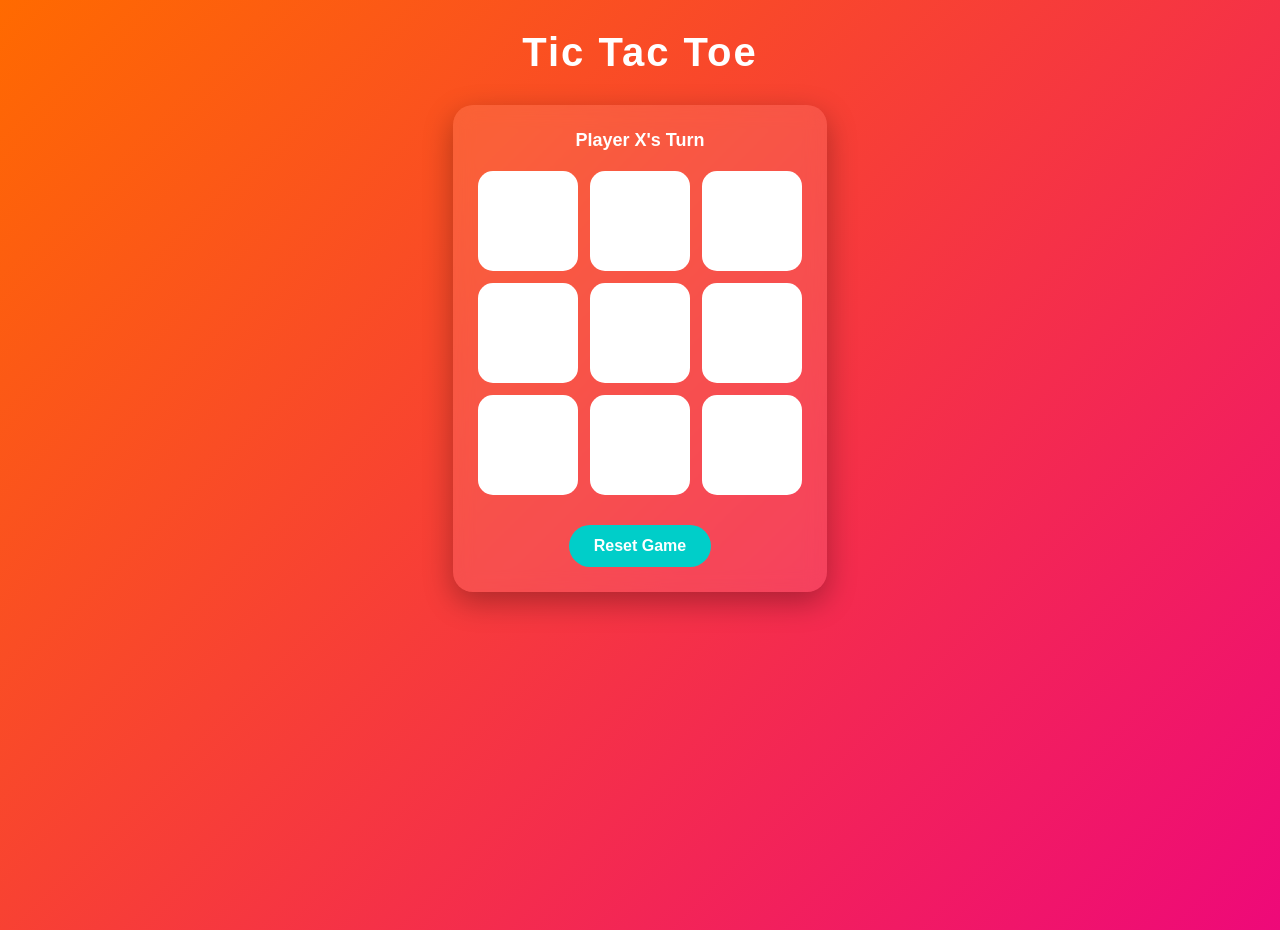
==== 10. Tic Tac Toe - Game/index.html @ ecb12885 "Tic Tac Toe - Change Styling" ====
<!DOCTYPE html>
<html lang="en">
<head>
    <title>Tic Tac Toe</title>
    <link rel="stylesheet" href="style.css">
</head>
<body>

    <h1>Tic Tac Toe </h1>

    <div id="board-container">

        <h2 id="status">Player X's Turn</h2>

        <div id="board">
            <button class="cell"></button>
            <button class="cell"></button>
            <button class="cell"></button>

            <button class="cell"></button>
            <button class="cell"></button>
            <button class="cell"></button>

            <button class="cell"></button>
            <button class="cell"></button>
            <button class="cell"></button>
        </div>

        <button id="resetBtn">Reset Game</button>

    </div>

    <script src="script.js"></script>
</body>
</html>
---- 10. Tic Tac Toe - Game/style.css ----
/* Reset */
* {
    margin: 0;
    padding: 0;
    box-sizing: border-box;
}

/* Body */
body {
    font-family: "Poppins", sans-serif;
    text-align: center;
    background: linear-gradient(135deg, #ff6a00, #ee0979);
    min-height: 100vh;
}

/* Heading (TOP CENTER) */
h1 {
    color: white;
    margin-top: 30px;
    font-size: 40px;
    letter-spacing: 2px;
}

/* Container */
#board-container {
    margin: 30px auto;
    width: fit-content;

    background: rgba(255, 255, 255, 0.1);
    backdrop-filter: blur(10px);

    padding: 25px;
    border-radius: 20px;

    box-shadow: 0 10px 30px rgba(0,0,0,0.3);
}

/* Status */
#status {
    color: white;
    margin-bottom: 10px;
    font-size: 18px;
}

/* Board */
#board {
    display: grid;
    grid-template-columns: repeat(3, 100px);
    gap: 12px;
    justify-content: center;
    margin: 20px 0;
}

/* Cells */
.cell {
    width: 100px;
    height: 100px;
    font-size: 35px;
    font-weight: bold;
    border: none;
    border-radius: 15px;
    cursor: pointer;

    background: white;
    color: #333;

    transition: 0.2s;
}

/* Hover */
.cell:hover {
    transform: scale(1.1);
    background: #ffeaa7;
}

/* X style */
.cell.x {
    color: #e84118;
}

/* O style */
.cell.o {
    color: #0984e3;
}

/* Reset Button */
#resetBtn {
    margin-top: 10px;
    padding: 12px 25px;
    border: none;
    border-radius: 30px;

    background: #00cec9;
    color: white;
    font-size: 16px;
    font-weight: bold;

    cursor: pointer;
    transition: 0.3s;
}

/* Hover effect */
#resetBtn:hover {
    background: #00b894;
    transform: scale(1.1);
}
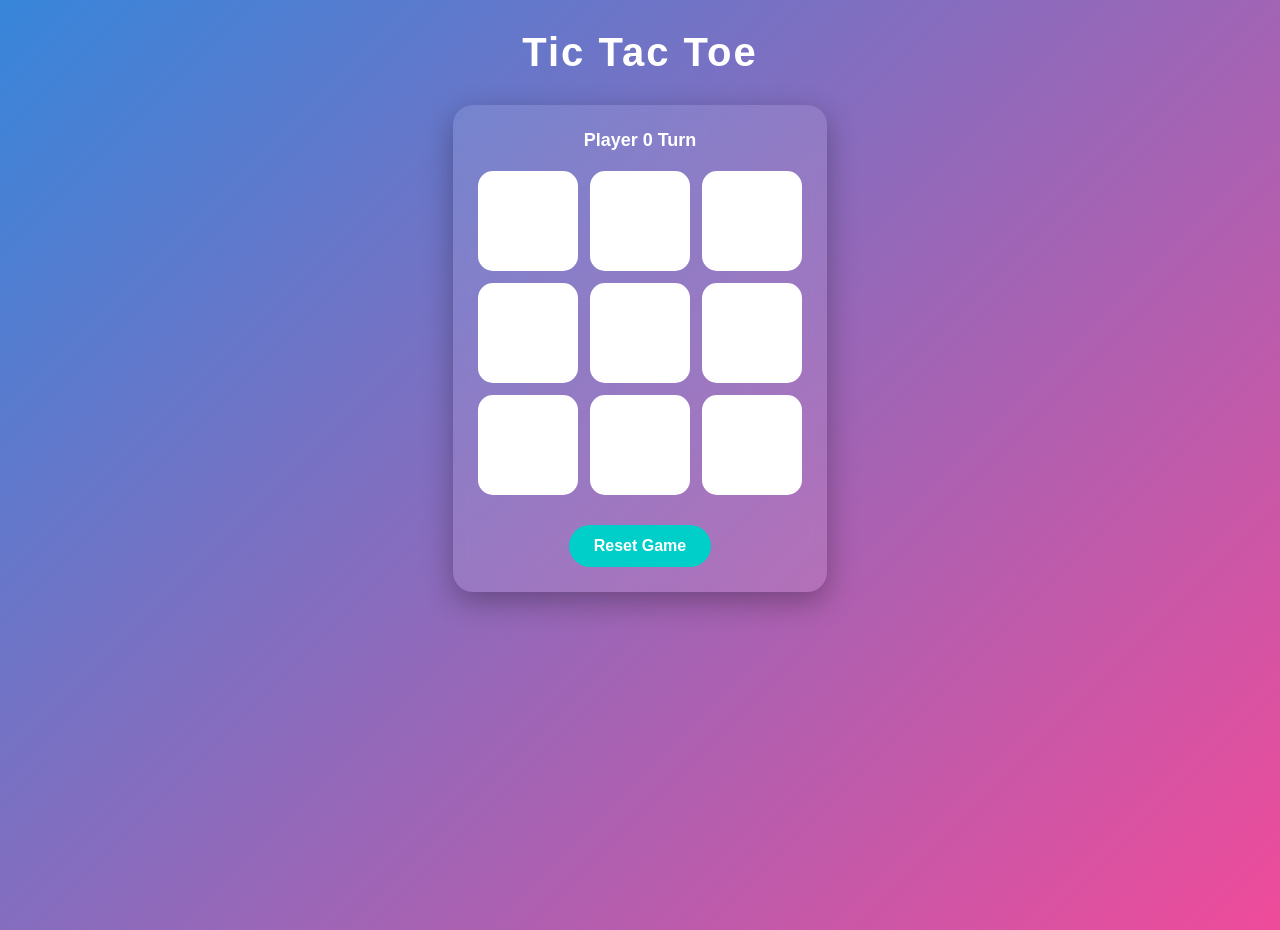
==== commit 0a8c83ee: "Tic Tac Toe - Fix: prevent overwriting cells and improve X/O toggle logic" ====
--- a/10. Tic Tac Toe - Game/index.html
+++ b/10. Tic Tac Toe - Game/index.html
@@ -10,7 +10,7 @@
 
     <div id="board-container">
 
-        <h2 id="status">Player X's Turn</h2>
+        <h2 id="status">Player 0 Turn</h2>
 
         <div id="board">
             <button class="cell"></button>
--- a/10. Tic Tac Toe - Game/style.css
+++ b/10. Tic Tac Toe - Game/style.css
@@ -9,7 +9,7 @@
 body {
     font-family: "Poppins", sans-serif;
     text-align: center;
-    background: linear-gradient(135deg, #ff6a00, #ee0979);
+    background: linear-gradient(135deg, #3786da, #ef4b9a);
     min-height: 100vh;
 }
 
@@ -70,7 +70,7 @@
 /* Hover */
 .cell:hover {
     transform: scale(1.1);
-    background: #ffeaa7;
+    background: #87b9f3;
 }
 
 /* X style */
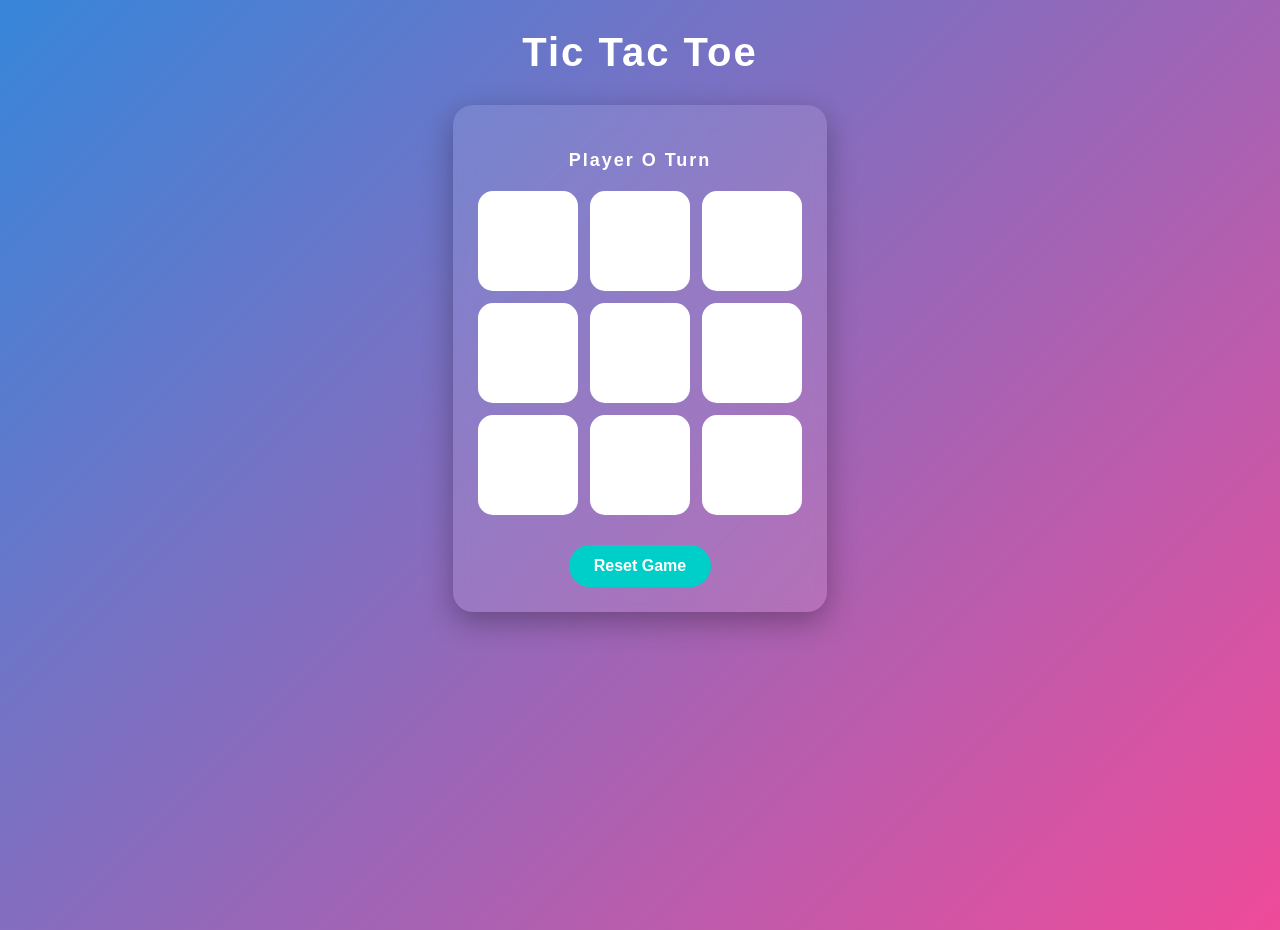
==== commit 0d30067c: "Tic Tac Toe - Added draw condition when all cells are filled" ====
--- a/10. Tic Tac Toe - Game/index.html
+++ b/10. Tic Tac Toe - Game/index.html
@@ -10,7 +10,7 @@
 
     <div id="board-container">
 
-        <h2 id="status">Player 0 Turn</h2>
+        <h2 id="status">Player O Turn</h2>
 
         <div id="board">
             <button class="cell"></button>
--- a/10. Tic Tac Toe - Game/style.css
+++ b/10. Tic Tac Toe - Game/style.css
@@ -11,6 +11,17 @@
     text-align: center;
     background: linear-gradient(135deg, #3786da, #ef4b9a);
     min-height: 100vh;
+}
+
+/* X/0 is winner */
+h2 {
+    display: block;
+    text-align: center;
+    color: white;
+    margin-top: 20px;
+    margin-bottom: 10px;
+    font-size: 15px;
+    letter-spacing: 2px;
 }
 
 /* Heading (TOP CENTER) */
@@ -103,4 +114,10 @@
 #resetBtn:hover {
     background: #00b894;
     transform: scale(1.1);
+}
+
+.win {
+    background: #00b894;
+    color: white;
+    transform: scale(1.1);
 }
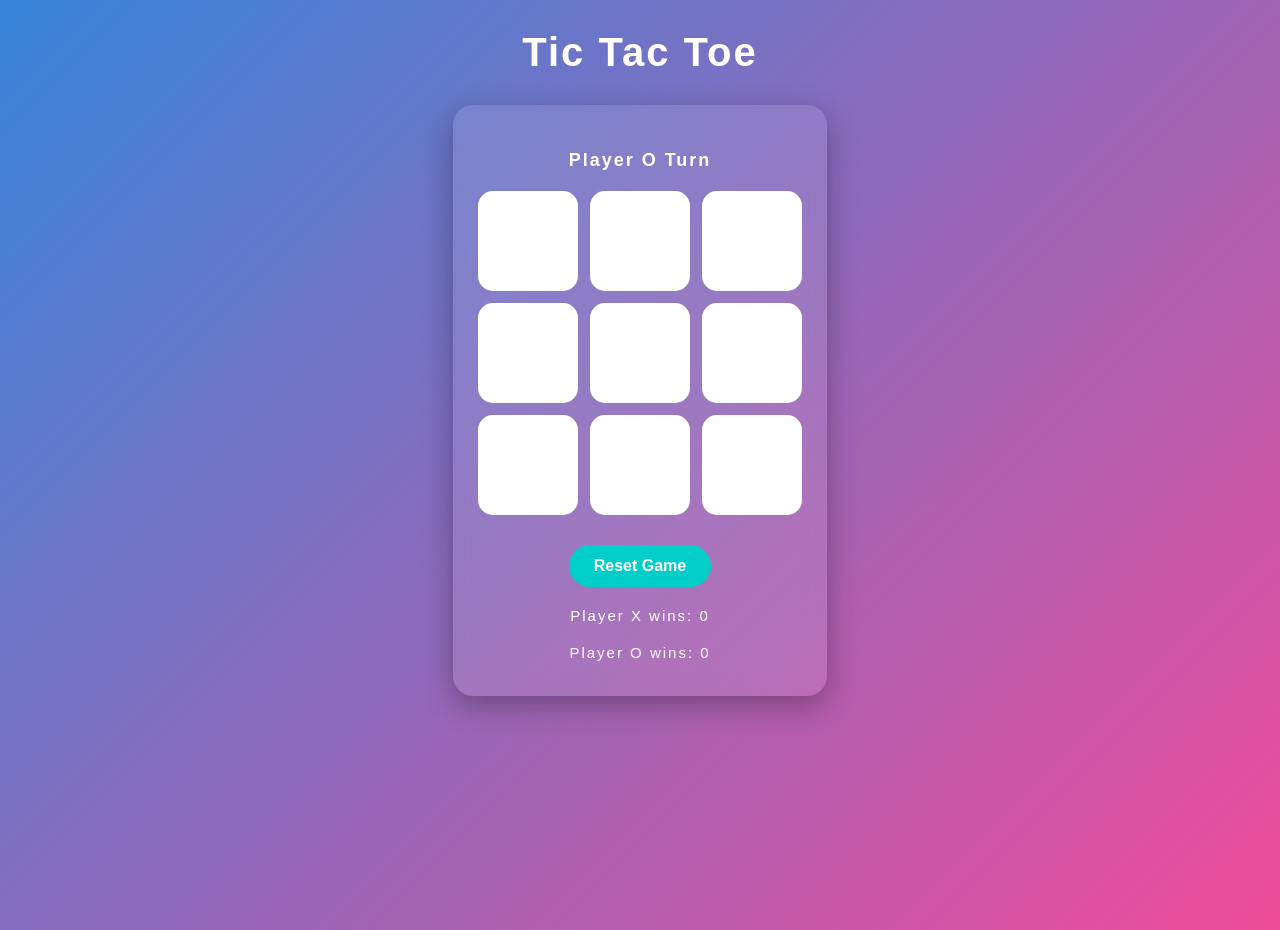
==== commit fb6fc248: "Added Classes & Objects" ====
--- a/10. Tic Tac Toe - Game/index.html
+++ b/10. Tic Tac Toe - Game/index.html
@@ -6,7 +6,7 @@
 </head>
 <body>
 
-    <h1>Tic Tac Toe </h1>
+    <h1>Tic Tac Toe</h1>
 
     <div id="board-container">
 
@@ -28,6 +28,9 @@
 
         <button id="resetBtn">Reset Game</button>
 
+        <p id="player1"> Player X wins: 0</p>
+        <p id="player2"> Player O wins: 0</p>
+
     </div>
 
     <script src="script.js"></script>
--- a/10. Tic Tac Toe - Game/style.css
+++ b/10. Tic Tac Toe - Game/style.css
@@ -120,4 +120,14 @@
     background: #00b894;
     color: white;
     transform: scale(1.1);
+}
+
+p {
+    display: block;
+    text-align: center;
+    color: white;
+    margin-top: 20px;
+    margin-bottom: 10px;
+    font-size: 15px;
+    letter-spacing: 2px;
 }
